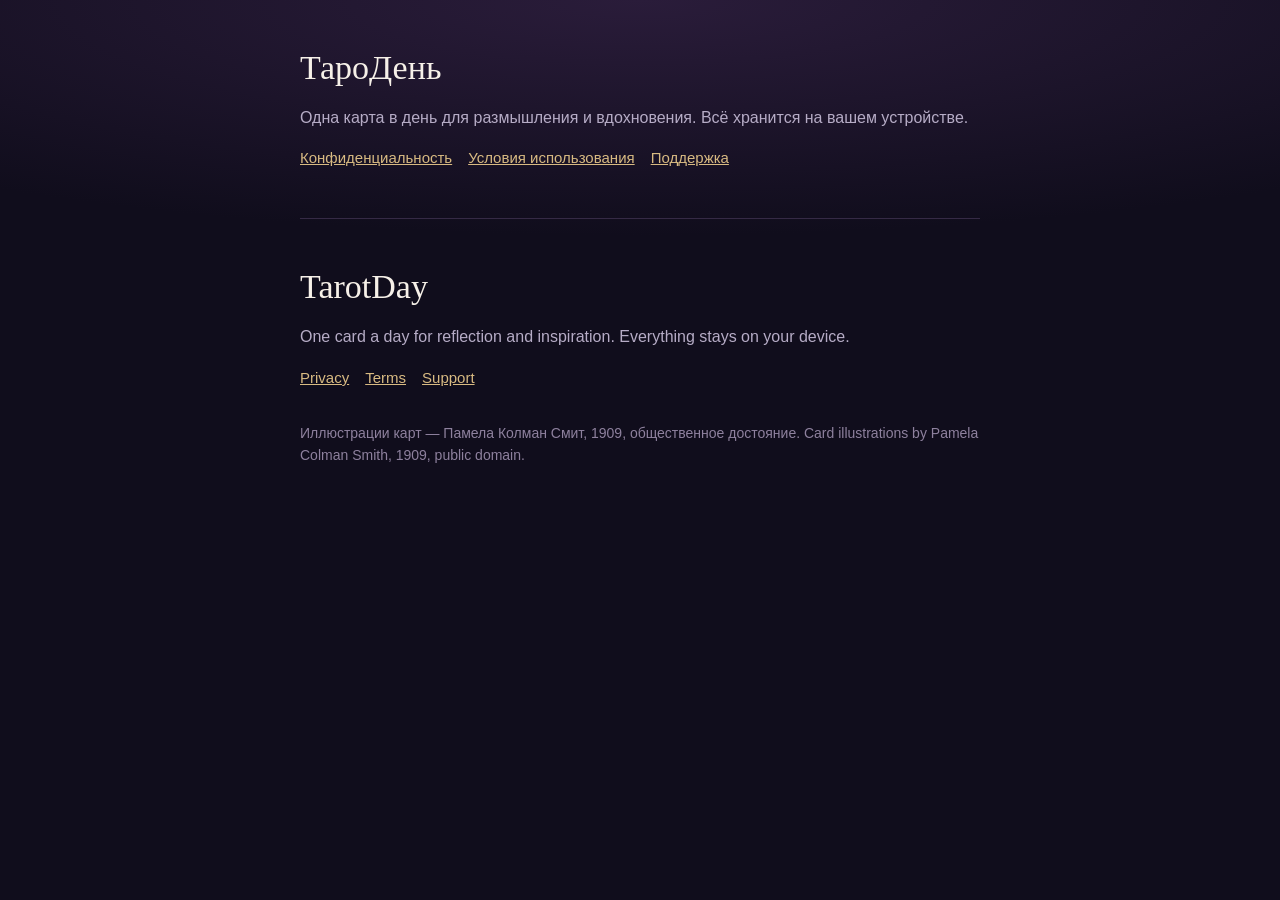
==== index.html @ 5db846ff "Add privacy, terms and support pages" ====
<!doctype html>
<html lang="ru">
<head>
<meta charset="utf-8"><meta name="viewport" content="width=device-width,initial-scale=1">
<title>ТароДень · TarotDay</title>
<meta name="description" content="Одна карта в день для размышления. One card a day for reflection.">
<link rel="stylesheet" href="style.css">
</head>
<body><main>
<h1>ТароДень</h1>
<p class="muted">Одна карта в день для размышления и вдохновения. Всё хранится на вашем устройстве.</p>
<nav><a href="privacy.html">Конфиденциальность</a><a href="terms.html">Условия использования</a><a href="support.html">Поддержка</a></nav>
<hr>
<h1>TarotDay</h1>
<p class="muted">One card a day for reflection and inspiration. Everything stays on your device.</p>
<nav><a href="privacy.html#en">Privacy</a><a href="terms.html#en">Terms</a><a href="support.html#en">Support</a></nav>
<p class="small">Иллюстрации карт — Памела Колман Смит, 1909, общественное достояние. Card illustrations by Pamela Colman Smith, 1909, public domain.</p>
</main></body></html>
---- style.css ----
:root{--bg:#100D1C;--surface:#1A1428;--gold:#D8BA82;--text:#F6F0E8;--muted:#B6ACC6;--subtle:#8E819E;--border:#352A45}
*{box-sizing:border-box}
html{background:var(--bg)}
body{margin:0;background:radial-gradient(120% 60% at 50% 0%,#2a1c3a 0%,var(--bg) 70%) no-repeat,var(--bg);color:var(--text);font:16px/1.6 -apple-system,BlinkMacSystemFont,"Segoe UI",Roboto,sans-serif;padding:48px 20px 80px}
main{max-width:680px;margin:0 auto}
h1,h2{font-family:Georgia,"Noto Serif",serif;font-weight:400;line-height:1.2}
h1{font-size:34px;margin:0 0 6px}
h2{font-size:24px;margin:40px 0 8px;color:var(--text)}
h3{font-size:12px;letter-spacing:.18em;text-transform:uppercase;color:var(--gold);margin:28px 0 6px;font-weight:600}
p,li{color:#e9e2d8}
.muted{color:var(--muted)}
.small{font-size:14px;color:var(--subtle)}
a{color:var(--gold)}
nav{display:flex;gap:16px;flex-wrap:wrap;margin:8px 0 32px;font-size:15px}
.lang{display:flex;gap:8px;margin:0 0 24px}
.lang a{padding:4px 12px;border:1px solid var(--border);border-radius:999px;text-decoration:none}
.card{background:var(--surface);border:1px solid var(--border);border-radius:20px;padding:20px 22px;margin:16px 0}
hr{border:0;border-top:1px solid var(--border);margin:48px 0}
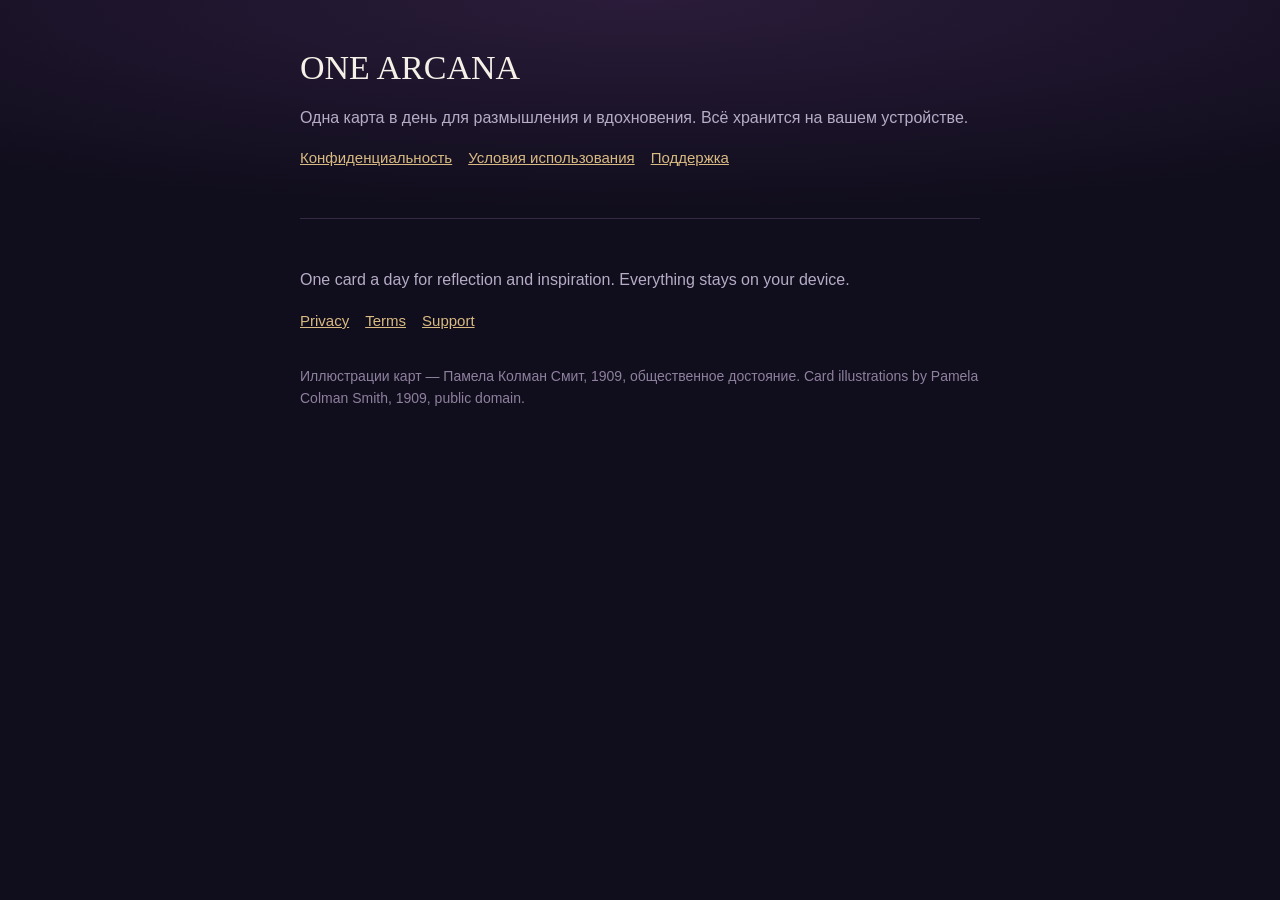
==== commit 6854ea0e: "Rename to ONE ARCANA" ====
--- a/index.html
+++ b/index.html
@@ -2,16 +2,15 @@
 <html lang="ru">
 <head>
 <meta charset="utf-8"><meta name="viewport" content="width=device-width,initial-scale=1">
-<title>ТароДень · TarotDay</title>
+<title>ONE ARCANA</title>
 <meta name="description" content="Одна карта в день для размышления. One card a day for reflection.">
 <link rel="stylesheet" href="style.css">
 </head>
 <body><main>
-<h1>ТароДень</h1>
+<h1>ONE ARCANA</h1>
 <p class="muted">Одна карта в день для размышления и вдохновения. Всё хранится на вашем устройстве.</p>
 <nav><a href="privacy.html">Конфиденциальность</a><a href="terms.html">Условия использования</a><a href="support.html">Поддержка</a></nav>
 <hr>
-<h1>TarotDay</h1>
 <p class="muted">One card a day for reflection and inspiration. Everything stays on your device.</p>
 <nav><a href="privacy.html#en">Privacy</a><a href="terms.html#en">Terms</a><a href="support.html#en">Support</a></nav>
 <p class="small">Иллюстрации карт — Памела Колман Смит, 1909, общественное достояние. Card illustrations by Pamela Colman Smith, 1909, public domain.</p>
